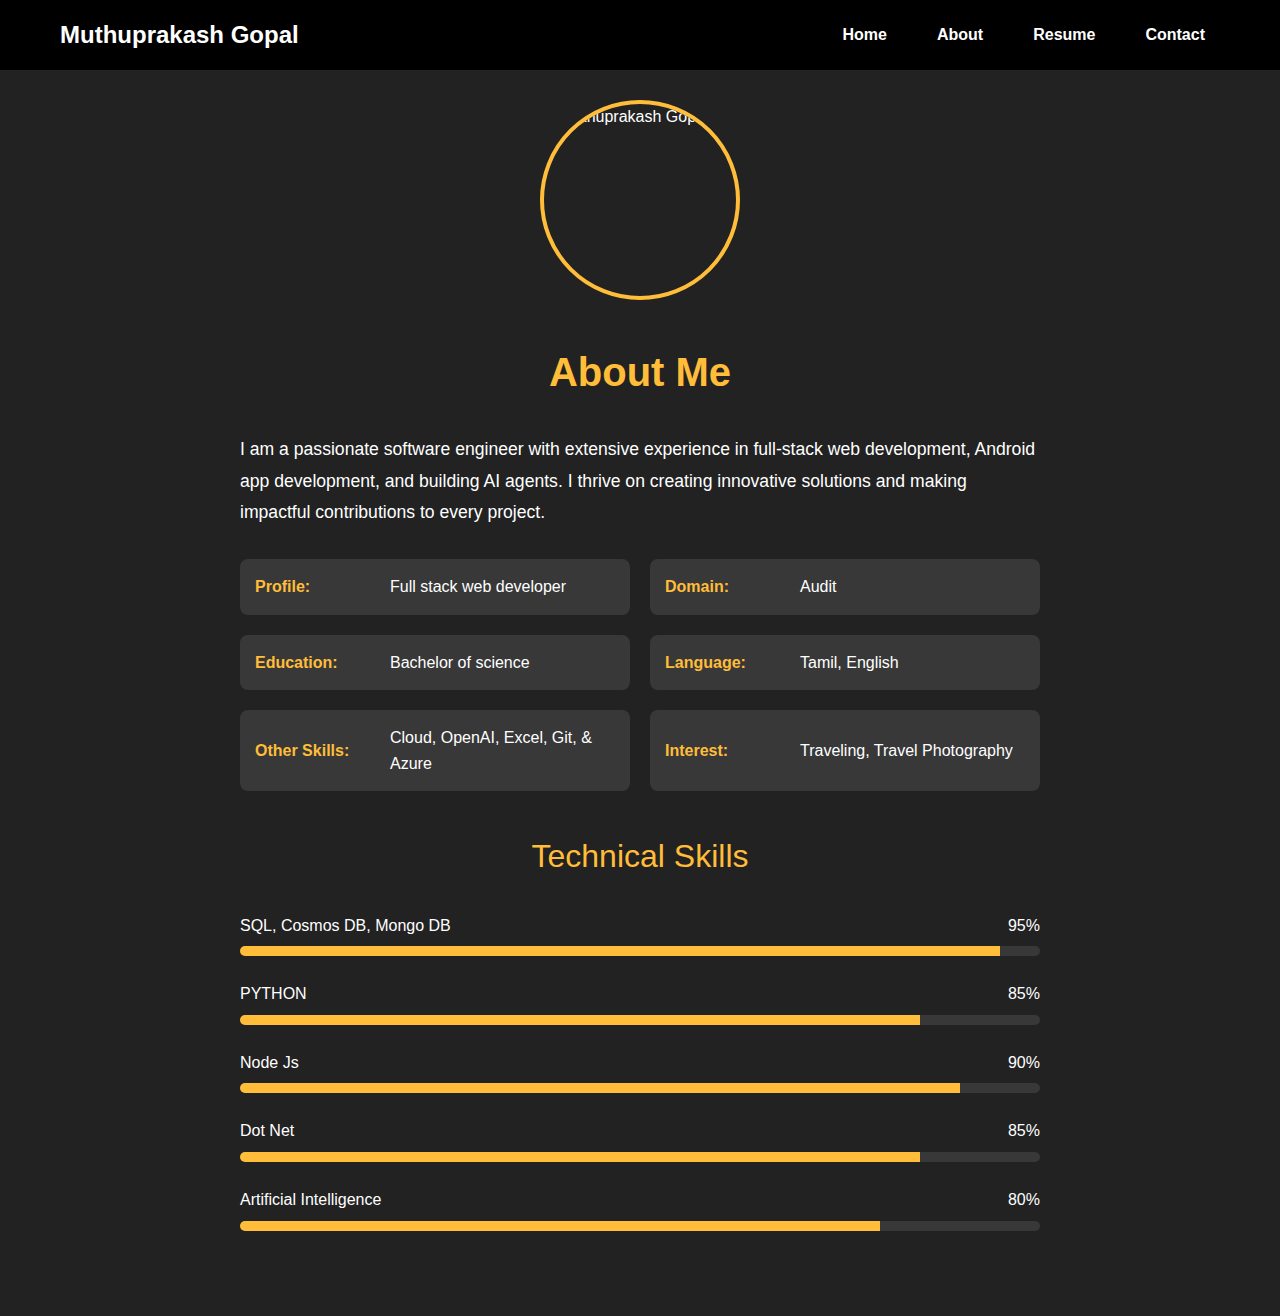
==== about.html @ e548096b "Add files via upload" ====
<!DOCTYPE html>
<html lang="en">
<head>
  <meta charset="UTF-8">
  <meta name="viewport" content="width=device-width, initial-scale=1.0">
  <title>Muthuprakash Gopal Portfolio</title>
  <style>
    /* Basic Reset */
    * {
      margin: 0;
      padding: 0;
      box-sizing: border-box;
    }

    body {
      font-family: 'Poppins', sans-serif;
      background-color: #000000;
      color: #fff;
      line-height: 1.6;
    }

      /* Navbar */
      nav {
      background-color: #000000;
      padding: 1rem;
      position: fixed;
      top: 0;
      width: 100%;
      z-index: 1000;
      transition: background-color 0.3s;
    }

    .navbar-container {
      display: flex;
      justify-content: space-between;
      align-items: center;
      max-width: 1200px;
      margin: 0 auto;
      padding: 0 20px;
      width: 100%;
    }

    .navbar-brand {
      font-size: 1.5rem;
      color: #fff;
      font-weight: bold;
      text-decoration: none;
    }

    .navbar-toggler {
      background-color: transparent;
      border: none;
      cursor: pointer;
      display: none; /* Hidden by default on larger screens */
    }

    .navbar-toggler .bar {
      width: 30px;
      height: 4px;
      margin: 6px 0;
      background-color: #fff;
      transition: 0.3s;
    }

    /* Navbar links */
    .navbar-nav {
      display: flex;
      justify-content: space-between;
      align-items: center;
    }

    .navbar-nav li {
      list-style-type: none;
      margin-left: 20px;
    }

    .navbar-nav li a {
      color: #fff;
      text-decoration: none;
      font-size: 1rem;
      font-weight: 600;
      padding: 8px 15px;
      transition: background-color 0.3s;
    }

    .navbar-nav li a:hover {
      background-color: #ffbd39;
      border-radius: 5px;
    }

    /* Navbar collapse */
    .navbar-collapse {
      display: flex;
      align-items: center;
    }

    /* About Section */
    .ftco-about {
      padding: 100px 20px 60px;
      background-color: #222;
    }

    .about-container {
      max-width: 1200px;
      margin: 0 auto;
      display: flex;
      flex-direction: column;
      align-items: center;
    }

    .about-img {
      width: 200px;
      height: 200px;
      border-radius: 50%;
      overflow: hidden;
      margin-bottom: 40px;
      border: 4px solid #ffbd39;
    }

    .about-img img {
      width: 100%;
      height: 100%;
      object-fit: cover;
    }

    .about-content {
      width: 100%;
      max-width: 800px;
      text-align: center;
    }

    .about-content h2 {
      font-size: 2.5rem;
      margin-bottom: 30px;
      color: #ffbd39;
    }

    .about-info {
      text-align: left;
      margin-bottom: 40px;
    }

    .about-info p {
      font-size: 1.1rem;
      margin-bottom: 25px;
      line-height: 1.8;
    }

    .about-info ul {
      list-style: none;
      display: grid;
      grid-template-columns: repeat(2, 1fr);
      gap: 20px;
      margin-top: 30px;
    }

    .about-info li {
      display: flex;
      align-items: center;
      padding: 15px;
      background: rgba(255, 255, 255, 0.1);
      border-radius: 8px;
    }

    .about-info span:first-child {
      font-weight: 600;
      color: #ffbd39;
      min-width: 120px;
      margin-right: 15px;
    }

    .skill-mf {
      margin-top: 40px;
    }

    .skill-mf .title-s {
      font-size: 2rem;
      margin-bottom: 30px;
      color: #ffbd39;
    }

    .progress-container {
      margin-bottom: 25px;
    }

    .progress-header {
      display: flex;
      justify-content: space-between;
      margin-bottom: 8px;
    }

    .progress {
      height: 10px;
      background: rgba(255, 255, 255, 0.1);
      border-radius: 5px;
      overflow: hidden;
    }

    .progress-bar {
      height: 100%;
      background: #ffbd39;
      transition: width 0.5s ease;
    }

    @media (max-width: 768px) {
        .navbar-brand {
		font-size: 1.0rem;
	
		}
      .about-info ul {
        grid-template-columns: 1fr;
      }

      .about-img {
        width: 180px;
        height: 180px;
      }

      .about-content h2 {
        font-size: 2rem;
      }

      .about-info li {
        flex-direction: column;
        align-items: flex-start;
      }

      .about-info span:first-child {
        margin-bottom: 8px;
      }
      .navbar-nav {
        display: none;
        flex-direction: column;
        width: 100%;
        text-align: center;
        margin-top: 20px;
      }

      .navbar-nav li {
        margin: 10px 0;
      }

      .navbar-toggler.active + .navbar-nav {
        display: flex;
      }

      /* Show hamburger menu only on small screens */
      .navbar-toggler {
        display: block;
      }
    }

    @media (max-width: 576px) {
      .about-img {
        width: 150px;
        height: 150px;
      }

      .about-content h2 {
        font-size: 1.8rem;
      }

      .skill-mf .title-s {
        font-size: 1.5rem;
      }
    }
  </style>
</head>
<body>

<!-- Navbar -->
<nav>
    <div class="navbar-container">
      <a href="#" class="navbar-brand">Muthuprakash Gopal</a>
      <button class="navbar-toggler" id="navbar-toggler">
        <div class="bar"></div>
        <div class="bar"></div>
        <div class="bar"></div>
      </button>
      <ul class="navbar-nav" id="navbar-nav">
        <li><a href="index.html">Home</a></li>
        <li><a href="about.html">About</a></li>
        <li><a href="resume.html">Resume</a></li>
        <li><a href="contact.html">Contact</a></li>
      </ul>
    </div>
  </nav>

  <!-- About Section -->
  <section class="ftco-about">
    <div class="about-container">
      <div class="about-img">
        <img src="images/about-me.png" alt="Muthuprakash Gopal">
      </div>

      <div class="about-content">
        <h2>About Me</h2>
        
        <div class="about-info">
          <p>I am a passionate software engineer with extensive experience in full-stack web development, Android app development, and building AI agents. I thrive on creating innovative solutions and making impactful contributions to every project.</p>
          
          <ul>
            <li><span>Profile:</span> <span>Full stack web developer</span></li>
            <li><span>Domain:</span> <span>Audit</span></li>
            <li><span>Education:</span> <span>Bachelor of science</span></li>
            <li><span>Language:</span> <span>Tamil, English</span></li>
            <li><span>Other Skills:</span> <span>Cloud, OpenAI, Excel, Git, &amp; Azure</span></li>
            <li><span>Interest:</span> <span>Traveling, Travel Photography</span></li>
          </ul>
        </div>

        <div class="skill-mf">
          <p class="title-s">Technical Skills</p>
          
          <div class="progress-container">
            <div class="progress-header">
              <span>SQL, Cosmos DB, Mongo DB</span>
              <span>95%</span>
            </div>
            <div class="progress">
              <div class="progress-bar" style="width: 95%"></div>
            </div>
          </div>

          <div class="progress-container">
            <div class="progress-header">
              <span>PYTHON</span>
              <span>85%</span>
            </div>
            <div class="progress">
              <div class="progress-bar" style="width: 85%"></div>
            </div>
          </div>

          <div class="progress-container">
            <div class="progress-header">
              <span>Node Js</span>
              <span>90%</span>
            </div>
            <div class="progress">
              <div class="progress-bar" style="width: 90%"></div>
            </div>
          </div>

          <div class="progress-container">
            <div class="progress-header">
              <span>Dot Net</span>
              <span>85%</span>
            </div>
            <div class="progress">
              <div class="progress-bar" style="width: 85%"></div>
            </div>
          </div>

          <div class="progress-container">
            <div class="progress-header">
              <span>Artificial Intelligence</span>
              <span>80%</span>
            </div>
            <div class="progress">
              <div class="progress-bar" style="width: 80%"></div>
            </div>
          </div>
        </div>
      </div>
    </div>
  </section>

<!-- JavaScript for Navbar -->
<script>
    const navbarToggler = document.getElementById('navbar-toggler');
    const navbarNav = document.getElementById('navbar-nav');

    navbarToggler.addEventListener('click', () => {
      navbarNav.classList.toggle('active');
      navbarToggler.classList.toggle('active');
    });
  </script>
</body>
</html>
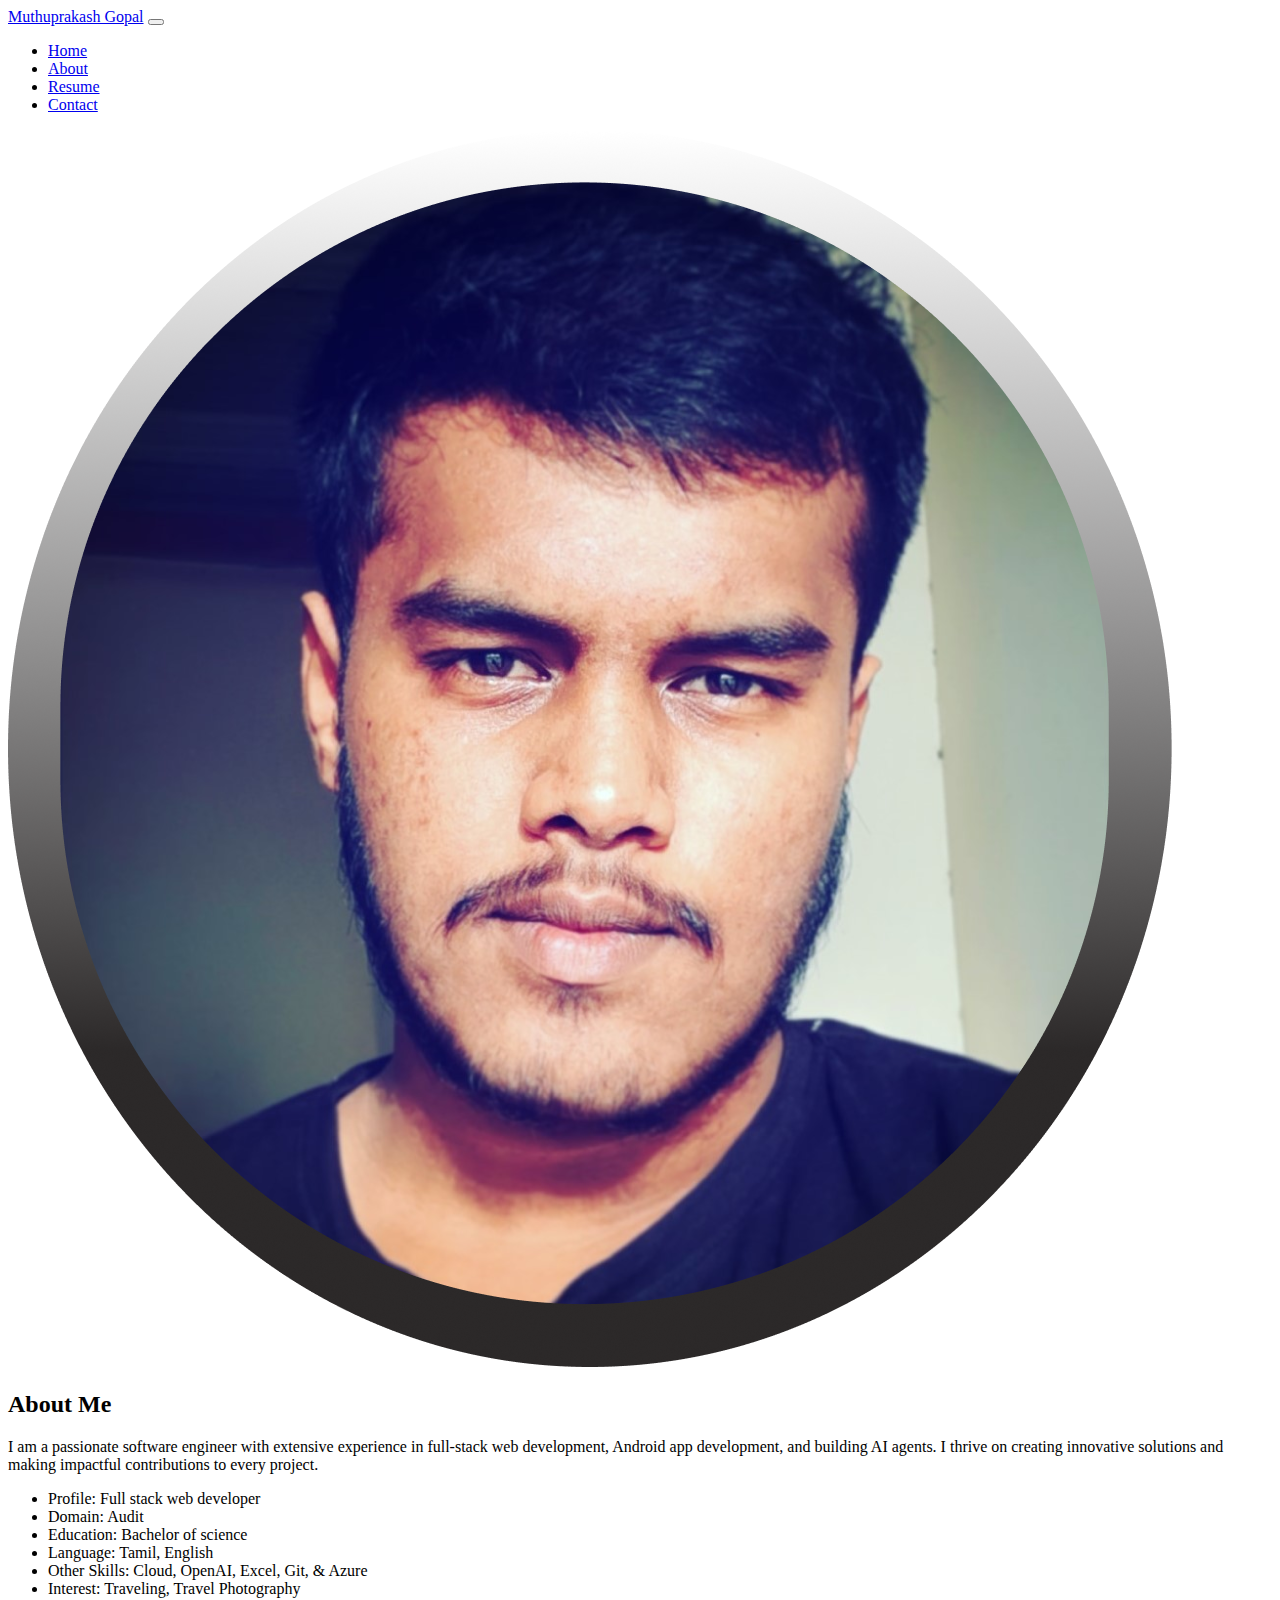
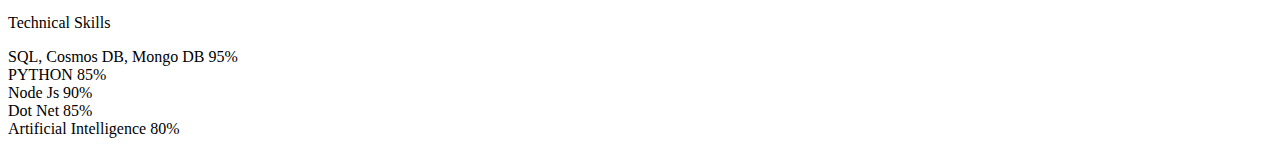
==== commit a4c4d029: "Update about.html" ====
--- a/about.html
+++ b/about.html
@@ -4,267 +4,7 @@
   <meta charset="UTF-8">
   <meta name="viewport" content="width=device-width, initial-scale=1.0">
   <title>Muthuprakash Gopal Portfolio</title>
-  <style>
-    /* Basic Reset */
-    * {
-      margin: 0;
-      padding: 0;
-      box-sizing: border-box;
-    }
-
-    body {
-      font-family: 'Poppins', sans-serif;
-      background-color: #000000;
-      color: #fff;
-      line-height: 1.6;
-    }
-
-      /* Navbar */
-      nav {
-      background-color: #000000;
-      padding: 1rem;
-      position: fixed;
-      top: 0;
-      width: 100%;
-      z-index: 1000;
-      transition: background-color 0.3s;
-    }
-
-    .navbar-container {
-      display: flex;
-      justify-content: space-between;
-      align-items: center;
-      max-width: 1200px;
-      margin: 0 auto;
-      padding: 0 20px;
-      width: 100%;
-    }
-
-    .navbar-brand {
-      font-size: 1.5rem;
-      color: #fff;
-      font-weight: bold;
-      text-decoration: none;
-    }
-
-    .navbar-toggler {
-      background-color: transparent;
-      border: none;
-      cursor: pointer;
-      display: none; /* Hidden by default on larger screens */
-    }
-
-    .navbar-toggler .bar {
-      width: 30px;
-      height: 4px;
-      margin: 6px 0;
-      background-color: #fff;
-      transition: 0.3s;
-    }
-
-    /* Navbar links */
-    .navbar-nav {
-      display: flex;
-      justify-content: space-between;
-      align-items: center;
-    }
-
-    .navbar-nav li {
-      list-style-type: none;
-      margin-left: 20px;
-    }
-
-    .navbar-nav li a {
-      color: #fff;
-      text-decoration: none;
-      font-size: 1rem;
-      font-weight: 600;
-      padding: 8px 15px;
-      transition: background-color 0.3s;
-    }
-
-    .navbar-nav li a:hover {
-      background-color: #ffbd39;
-      border-radius: 5px;
-    }
-
-    /* Navbar collapse */
-    .navbar-collapse {
-      display: flex;
-      align-items: center;
-    }
-
-    /* About Section */
-    .ftco-about {
-      padding: 100px 20px 60px;
-      background-color: #222;
-    }
-
-    .about-container {
-      max-width: 1200px;
-      margin: 0 auto;
-      display: flex;
-      flex-direction: column;
-      align-items: center;
-    }
-
-    .about-img {
-      width: 200px;
-      height: 200px;
-      border-radius: 50%;
-      overflow: hidden;
-      margin-bottom: 40px;
-      border: 4px solid #ffbd39;
-    }
-
-    .about-img img {
-      width: 100%;
-      height: 100%;
-      object-fit: cover;
-    }
-
-    .about-content {
-      width: 100%;
-      max-width: 800px;
-      text-align: center;
-    }
-
-    .about-content h2 {
-      font-size: 2.5rem;
-      margin-bottom: 30px;
-      color: #ffbd39;
-    }
-
-    .about-info {
-      text-align: left;
-      margin-bottom: 40px;
-    }
-
-    .about-info p {
-      font-size: 1.1rem;
-      margin-bottom: 25px;
-      line-height: 1.8;
-    }
-
-    .about-info ul {
-      list-style: none;
-      display: grid;
-      grid-template-columns: repeat(2, 1fr);
-      gap: 20px;
-      margin-top: 30px;
-    }
-
-    .about-info li {
-      display: flex;
-      align-items: center;
-      padding: 15px;
-      background: rgba(255, 255, 255, 0.1);
-      border-radius: 8px;
-    }
-
-    .about-info span:first-child {
-      font-weight: 600;
-      color: #ffbd39;
-      min-width: 120px;
-      margin-right: 15px;
-    }
-
-    .skill-mf {
-      margin-top: 40px;
-    }
-
-    .skill-mf .title-s {
-      font-size: 2rem;
-      margin-bottom: 30px;
-      color: #ffbd39;
-    }
-
-    .progress-container {
-      margin-bottom: 25px;
-    }
-
-    .progress-header {
-      display: flex;
-      justify-content: space-between;
-      margin-bottom: 8px;
-    }
-
-    .progress {
-      height: 10px;
-      background: rgba(255, 255, 255, 0.1);
-      border-radius: 5px;
-      overflow: hidden;
-    }
-
-    .progress-bar {
-      height: 100%;
-      background: #ffbd39;
-      transition: width 0.5s ease;
-    }
-
-    @media (max-width: 768px) {
-        .navbar-brand {
-		font-size: 1.0rem;
-	
-		}
-      .about-info ul {
-        grid-template-columns: 1fr;
-      }
-
-      .about-img {
-        width: 180px;
-        height: 180px;
-      }
-
-      .about-content h2 {
-        font-size: 2rem;
-      }
-
-      .about-info li {
-        flex-direction: column;
-        align-items: flex-start;
-      }
-
-      .about-info span:first-child {
-        margin-bottom: 8px;
-      }
-      .navbar-nav {
-        display: none;
-        flex-direction: column;
-        width: 100%;
-        text-align: center;
-        margin-top: 20px;
-      }
-
-      .navbar-nav li {
-        margin: 10px 0;
-      }
-
-      .navbar-toggler.active + .navbar-nav {
-        display: flex;
-      }
-
-      /* Show hamburger menu only on small screens */
-      .navbar-toggler {
-        display: block;
-      }
-    }
-
-    @media (max-width: 576px) {
-      .about-img {
-        width: 150px;
-        height: 150px;
-      }
-
-      .about-content h2 {
-        font-size: 1.8rem;
-      }
-
-      .skill-mf .title-s {
-        font-size: 1.5rem;
-      }
-    }
-  </style>
+  <link rel="stylesheet" href="./css/about.css">
 </head>
 <body>
 
@@ -377,4 +117,4 @@
     });
   </script>
 </body>
-</html>+</html>
